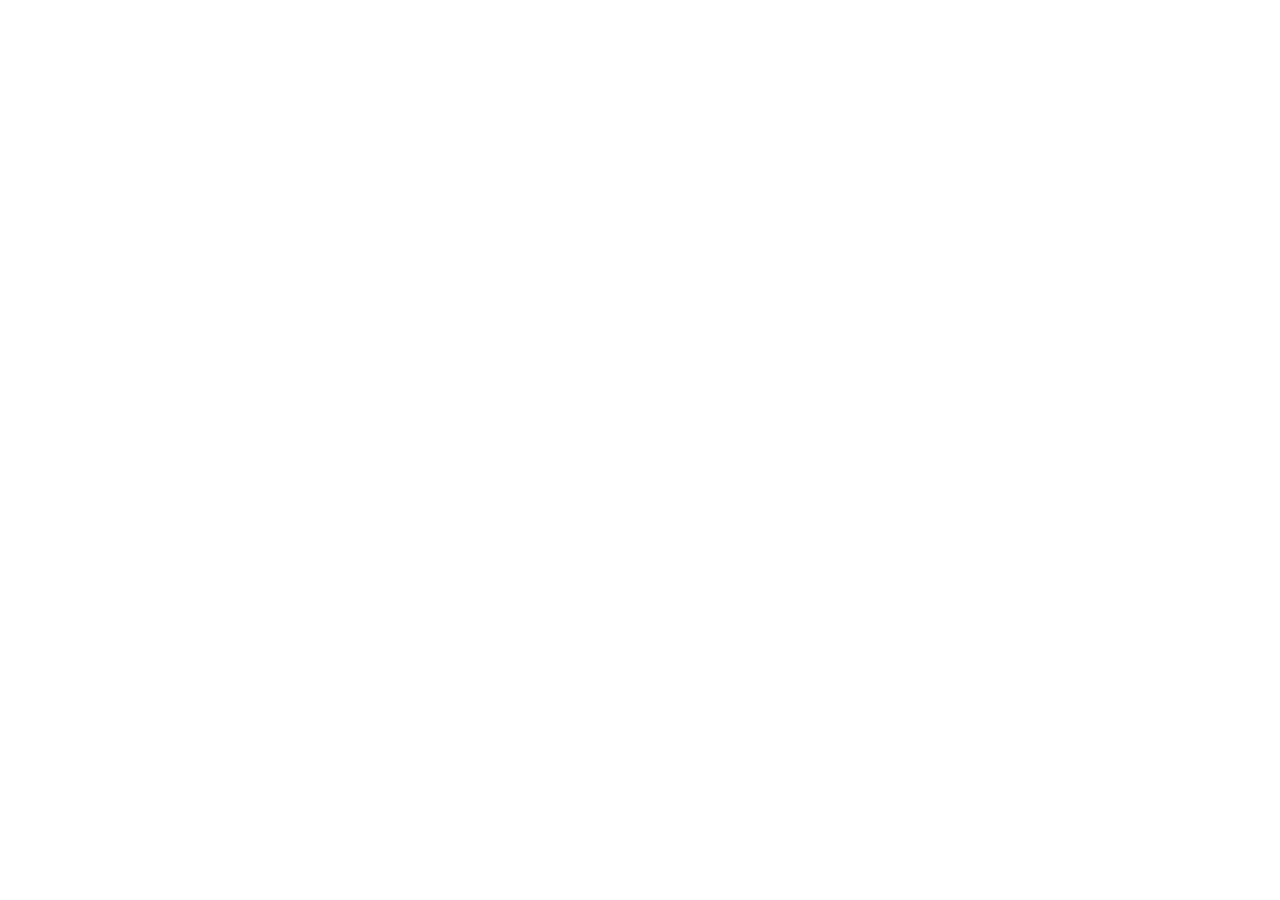
==== about.html @ b16ae555 "Lab1" ====
<!DOCTYPE html>
<html lang="en">
<head>
    <meta charset="UTF-8">
    <meta name="viewport" content="width=device-width, initial-scale=1.0">
    <title>About us</title>
</head>
<body>
    
</body>
</html>
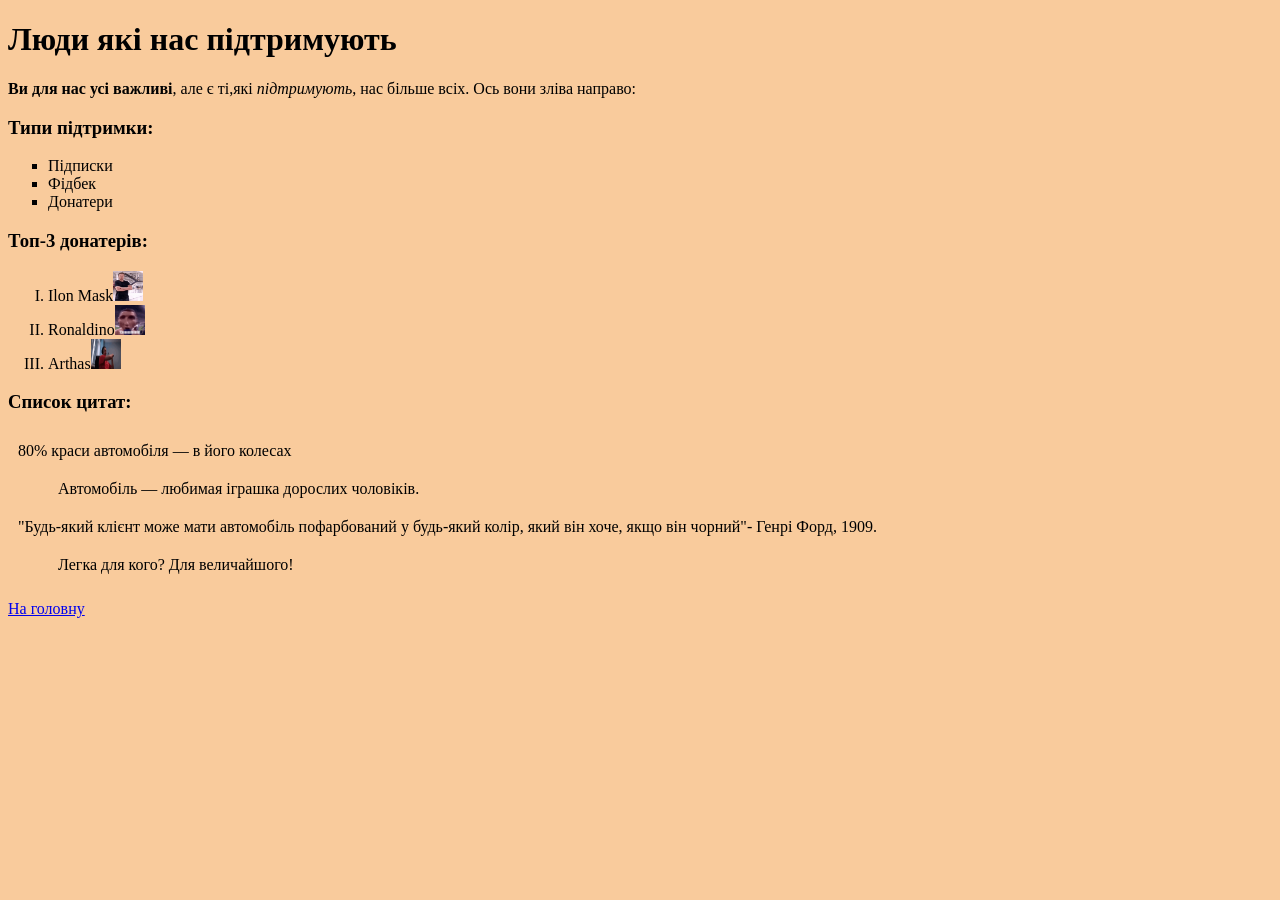
==== commit a95331ea: "Lab 2" ====
--- a/about.html
+++ b/about.html
@@ -5,7 +5,33 @@
     <meta name="viewport" content="width=device-width, initial-scale=1.0">
     <title>About us</title>
 </head>
-<body>
+<body bgcolor="#f9cb9c" vlink="red">
+    <h1>Люди які нас підтримують</h1>
     
+    <p><b>Ви для нас усі важливі</b>, але є ті,які  <i>підтримують</i>, нас більше всіх. Ось вони зліва направо:</p>
+
+    <h3>Типи підтримки:</h3>
+    <ul type="square">
+        <li>Підписки</li>
+        <li>Фідбек</li>
+        <li>Донатери</li>
+    </ul>
+
+    <h3>Топ-3 донатерів:</h3>
+    <ol type="I">
+        <li>Ilon Mask<img src="img/elon-musk.gif" width="30" height="30" alt="Ilon"></li>
+        <li>Ronaldino<img src="img/ronaldo.gif"  width="30" height="30" alt="Ronaldo"></li>
+        <li>Arthas<img src="img/arthas.gif"      width="30" height="30"alt="Arthas"></li>
+    </ol>
+
+    <h3>Список цитат:</h3>
+    <dl>
+        <dt style = "padding:10px">80% краси автомобіля — в його колесах</dt>
+        <dd style = "padding:10px">Автомобіль — любимая іграшка дорослих чоловіків.</dd>
+        <dt style = "padding:10px">"Будь-який клієнт може мати автомобіль пофарбований у будь-який колір, який він хоче, якщо він чорний"- Генрі Форд, 1909.</dt>
+        <dd style = "padding:10px">Легка для кого? Для величайшого!</dd>
+    </dl>
+
+    <p><a href="index.html">На головну</a></p>
 </body>
 </html>
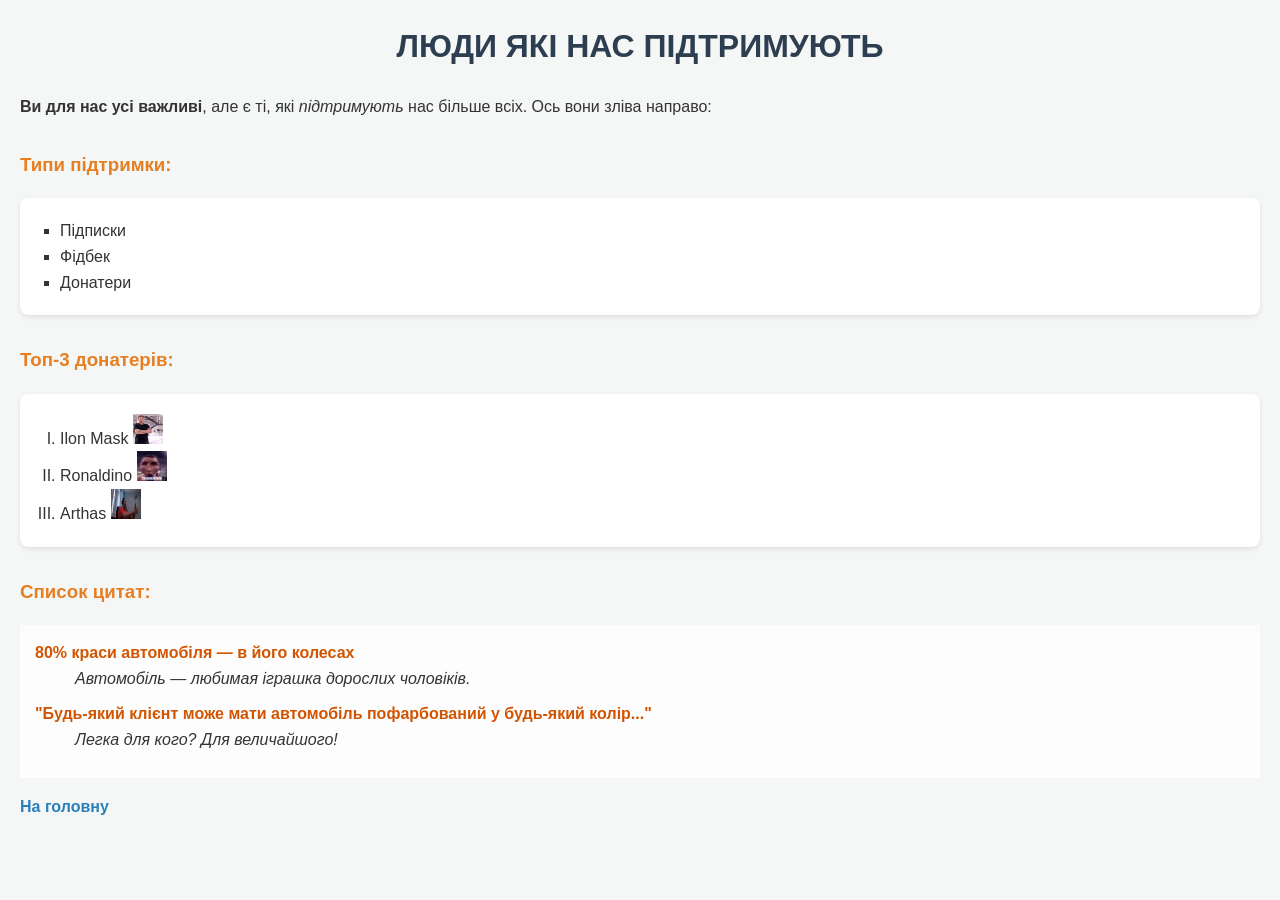
==== commit e41c6459: "Lab 3" ====
--- a/about.html
+++ b/about.html
@@ -1,35 +1,35 @@
 <!DOCTYPE html>
-<html lang="en">
+<html lang="uk">
 <head>
     <meta charset="UTF-8">
     <meta name="viewport" content="width=device-width, initial-scale=1.0">
     <title>About us</title>
+    <link rel="stylesheet" href="main.css">
 </head>
-<body bgcolor="#f9cb9c" vlink="red">
-    <h1>Люди які нас підтримують</h1>
+<body style="background-color: #f4f7f6;"> <h1>Люди які нас підтримують</h1>
     
-    <p><b>Ви для нас усі важливі</b>, але є ті,які  <i>підтримують</i>, нас більше всіх. Ось вони зліва направо:</p>
+    <p><b>Ви для нас усі важливі</b>, але є ті, які <i>підтримують</i> нас більше всіх. Ось вони зліва направо:</p>
 
     <h3>Типи підтримки:</h3>
-    <ul type="square">
+    <ul>
         <li>Підписки</li>
         <li>Фідбек</li>
         <li>Донатери</li>
     </ul>
 
     <h3>Топ-3 донатерів:</h3>
-    <ol type="I">
-        <li>Ilon Mask<img src="img/elon-musk.gif" width="30" height="30" alt="Ilon"></li>
-        <li>Ronaldino<img src="img/ronaldo.gif"  width="30" height="30" alt="Ronaldo"></li>
-        <li>Arthas<img src="img/arthas.gif"      width="30" height="30"alt="Arthas"></li>
+    <ol>
+        <li>Ilon Mask <img src="img/elon-musk.gif" width="30" height="30" alt="Ilon"></li>
+        <li>Ronaldino <img src="img/ronaldo.gif" width="30" height="30" alt="Ronaldo"></li>
+        <li>Arthas <img src="img/arthas.gif" width="30" height="30" alt="Arthas"></li>
     </ol>
 
     <h3>Список цитат:</h3>
     <dl>
-        <dt style = "padding:10px">80% краси автомобіля — в його колесах</dt>
-        <dd style = "padding:10px">Автомобіль — любимая іграшка дорослих чоловіків.</dd>
-        <dt style = "padding:10px">"Будь-який клієнт може мати автомобіль пофарбований у будь-який колір, який він хоче, якщо він чорний"- Генрі Форд, 1909.</dt>
-        <dd style = "padding:10px">Легка для кого? Для величайшого!</dd>
+        <dt>80% краси автомобіля — в його колесах</dt>
+        <dd>Автомобіль — любимая іграшка дорослих чоловіків.</dd>
+        <dt>"Будь-який клієнт може мати автомобіль пофарбований у будь-який колір..."</dt>
+        <dd>Легка для кого? Для величайшого!</dd>
     </dl>
 
     <p><a href="index.html">На головну</a></p>
--- a/main.css
+++ b/main.css
@@ -0,0 +1,97 @@
+
+body {
+    background-color: #f4f7f6;
+    font-family: "Gill Sans", sans-serif;
+    color: #333;
+    line-height: 1.6;
+    margin: 20px;
+}
+
+
+h1 {
+    color: #2c3e50;
+    text-align: center;
+    text-transform: uppercase;
+}
+
+
+h3 {
+    color: #e67e22;
+    margin-top: 30px;
+}
+
+
+a {
+    color: #2980b9;
+    text-decoration: none;
+    font-weight: bold;
+}
+
+a:hover {
+    color: #c0392b;
+    text-decoration: underline;
+}
+
+.gif_meme:hover{
+    content: url("./img/main2.png")
+}
+ul, ol {
+    background-color: #ffffff;
+    padding: 20px 40px;
+    border-radius: 8px;
+    box-shadow: 0 2px 5px rgba(0,0,0,0.1);
+}
+
+ul { list-style-type: square; }
+ol { list-style-type: upper-roman; }
+
+dl {
+    background-color: #fdfdfd;
+    padding: 15px;
+    border: 2px black;
+}
+
+dt {
+    font-weight: bold;
+    color: #d35400;
+}
+
+dd {
+    margin-bottom: 10px;
+    font-style: italic;
+}
+
+
+table {
+    width: 100%;
+    border-collapse: collapse;
+    margin: 20px 0;
+    background-color: white;
+}
+
+table th, table td {
+    border: 1px solid #ddd;
+    padding: 12px;
+    text-align: center;
+}
+
+
+.main_group {
+    display: flex;
+    gap: 20px;
+    justify-content: center;
+    padding: 20px;
+}
+
+.group {
+    border: 2px solid #ccc;
+    border-radius: 10px;
+    padding: 10px;
+    background: white;
+    text-align: center;
+}
+
+
+#top {
+    font-size: 40px;
+}
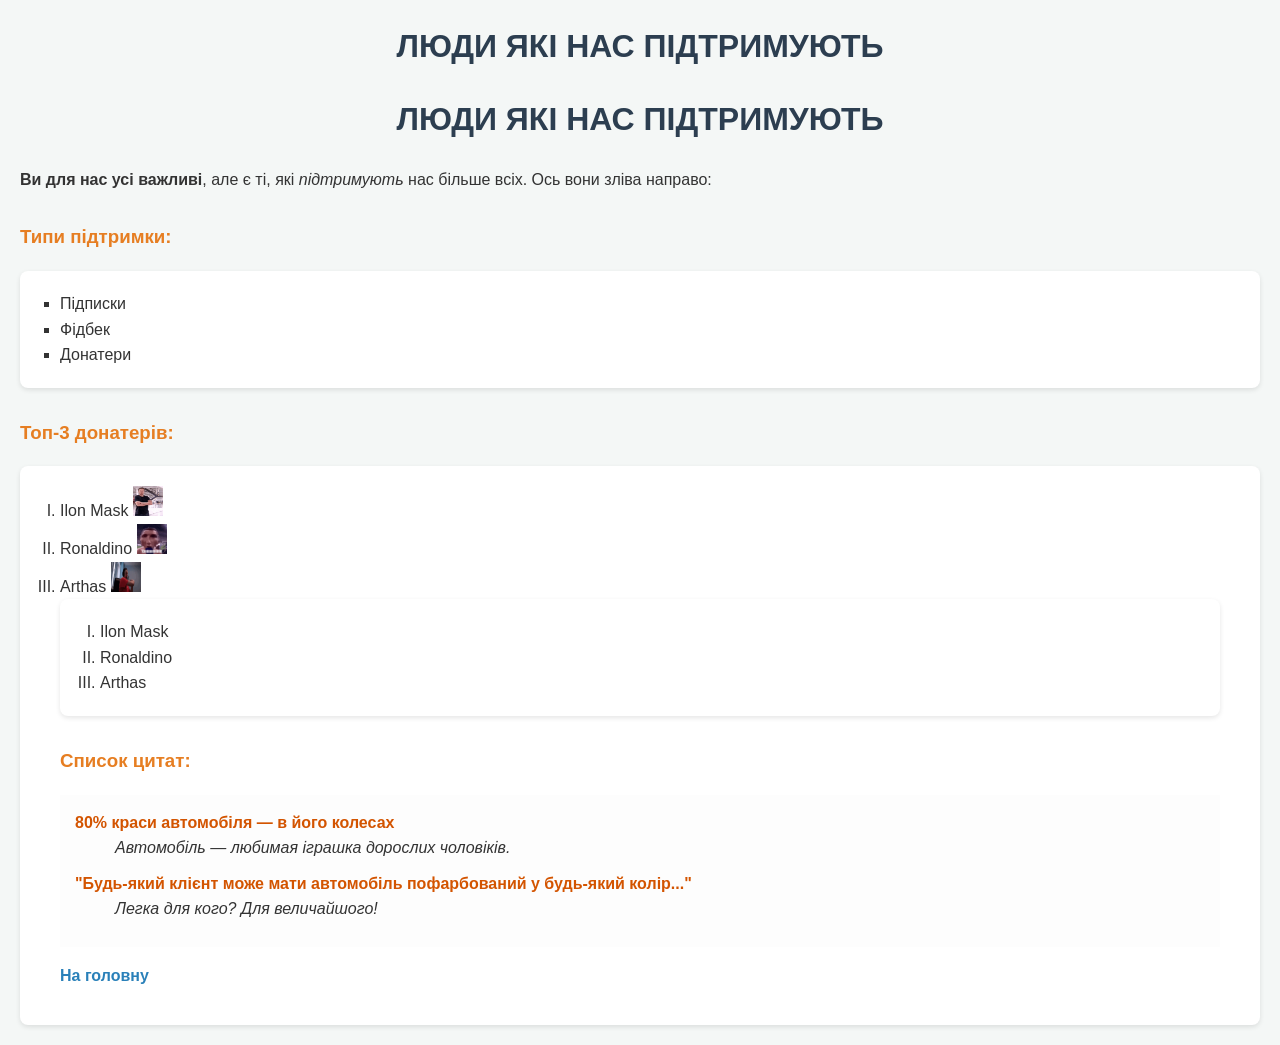
==== commit 42b0eb37: "Lab 2.1:Fixed version of lab1 git cherry-pick --abort" ====
--- a/about.html
+++ b/about.html
@@ -7,6 +7,8 @@
     <link rel="stylesheet" href="main.css">
 </head>
 <body style="background-color: #f4f7f6;"> <h1>Люди які нас підтримують</h1>
+<body bgcolor="#e6f2ff" vlink="red">
+    <h1>Люди які нас підтримують</h1>
     
     <p><b>Ви для нас усі важливі</b>, але є ті, які <i>підтримують</i> нас більше всіх. Ось вони зліва направо:</p>
 
@@ -22,6 +24,10 @@
         <li>Ilon Mask <img src="img/elon-musk.gif" width="30" height="30" alt="Ilon"></li>
         <li>Ronaldino <img src="img/ronaldo.gif" width="30" height="30" alt="Ronaldo"></li>
         <li>Arthas <img src="img/arthas.gif" width="30" height="30" alt="Arthas"></li>
+    <ol type="I">
+        <li>Ilon Mask</li>
+        <li>Ronaldino</li>
+        <li>Arthas</li>
     </ol>
 
     <h3>Список цитат:</h3>
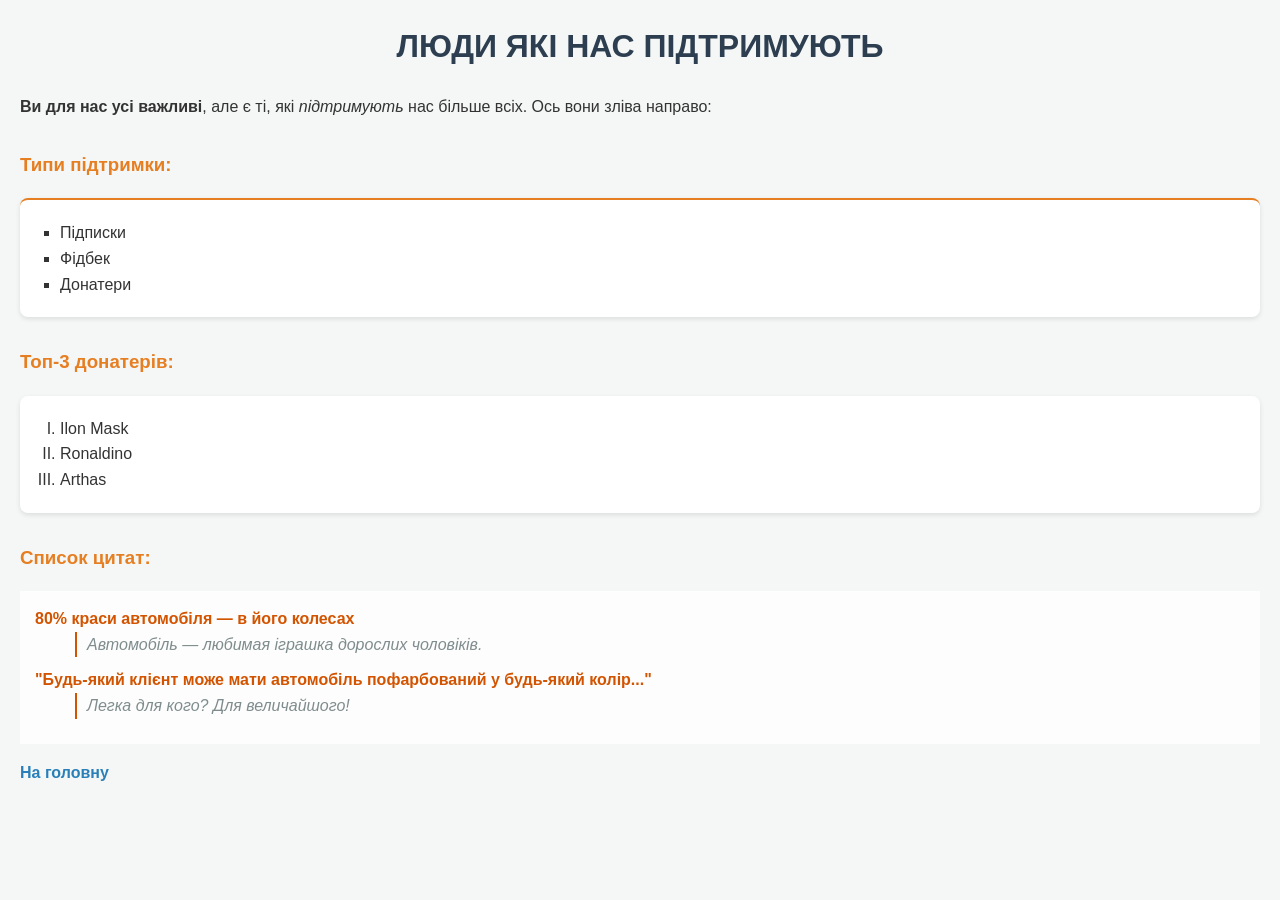
==== commit dd73e68b: "Lab 4" ====
--- a/about.html
+++ b/about.html
@@ -6,7 +6,7 @@
     <title>About us</title>
     <link rel="stylesheet" href="main.css">
 </head>
-<body style="background-color: #f4f7f6;"> <h1>Люди які нас підтримують</h1>
+<body style="background-color: #f4f7f6;">
 <body bgcolor="#e6f2ff" vlink="red">
     <h1>Люди які нас підтримують</h1>
     
@@ -21,10 +21,6 @@
 
     <h3>Топ-3 донатерів:</h3>
     <ol>
-        <li>Ilon Mask <img src="img/elon-musk.gif" width="30" height="30" alt="Ilon"></li>
-        <li>Ronaldino <img src="img/ronaldo.gif" width="30" height="30" alt="Ronaldo"></li>
-        <li>Arthas <img src="img/arthas.gif" width="30" height="30" alt="Arthas"></li>
-    <ol type="I">
         <li>Ilon Mask</li>
         <li>Ronaldino</li>
         <li>Arthas</li>
--- a/main.css
+++ b/main.css
@@ -30,10 +30,6 @@
 a:hover {
     color: #c0392b;
     text-decoration: underline;
-}
-
-.gif_meme:hover{
-    content: url("./img/main2.png")
 }
 ul, ol {
     background-color: #ffffff;
@@ -94,4 +90,28 @@
 
 #top {
     font-size: 40px;
+}
+
+/* --- task №4 --- */
+ul li a {
+    color: #16a085;
+    transition: 0.3s;
+}
+
+.group > p {
+    font-weight: bold;
+    color: #4c00ff;
+    text-transform: uppercase;
+    margin-bottom: 5px;
+}
+
+h3 + ul {
+    border-top: 2px solid #e67e22;
+    margin-top: 10px;
+}
+
+dt + dd {
+    color: #7f8c8d;
+    border-left: 2px solid #d35400;
+    padding-left: 10px;
 }
